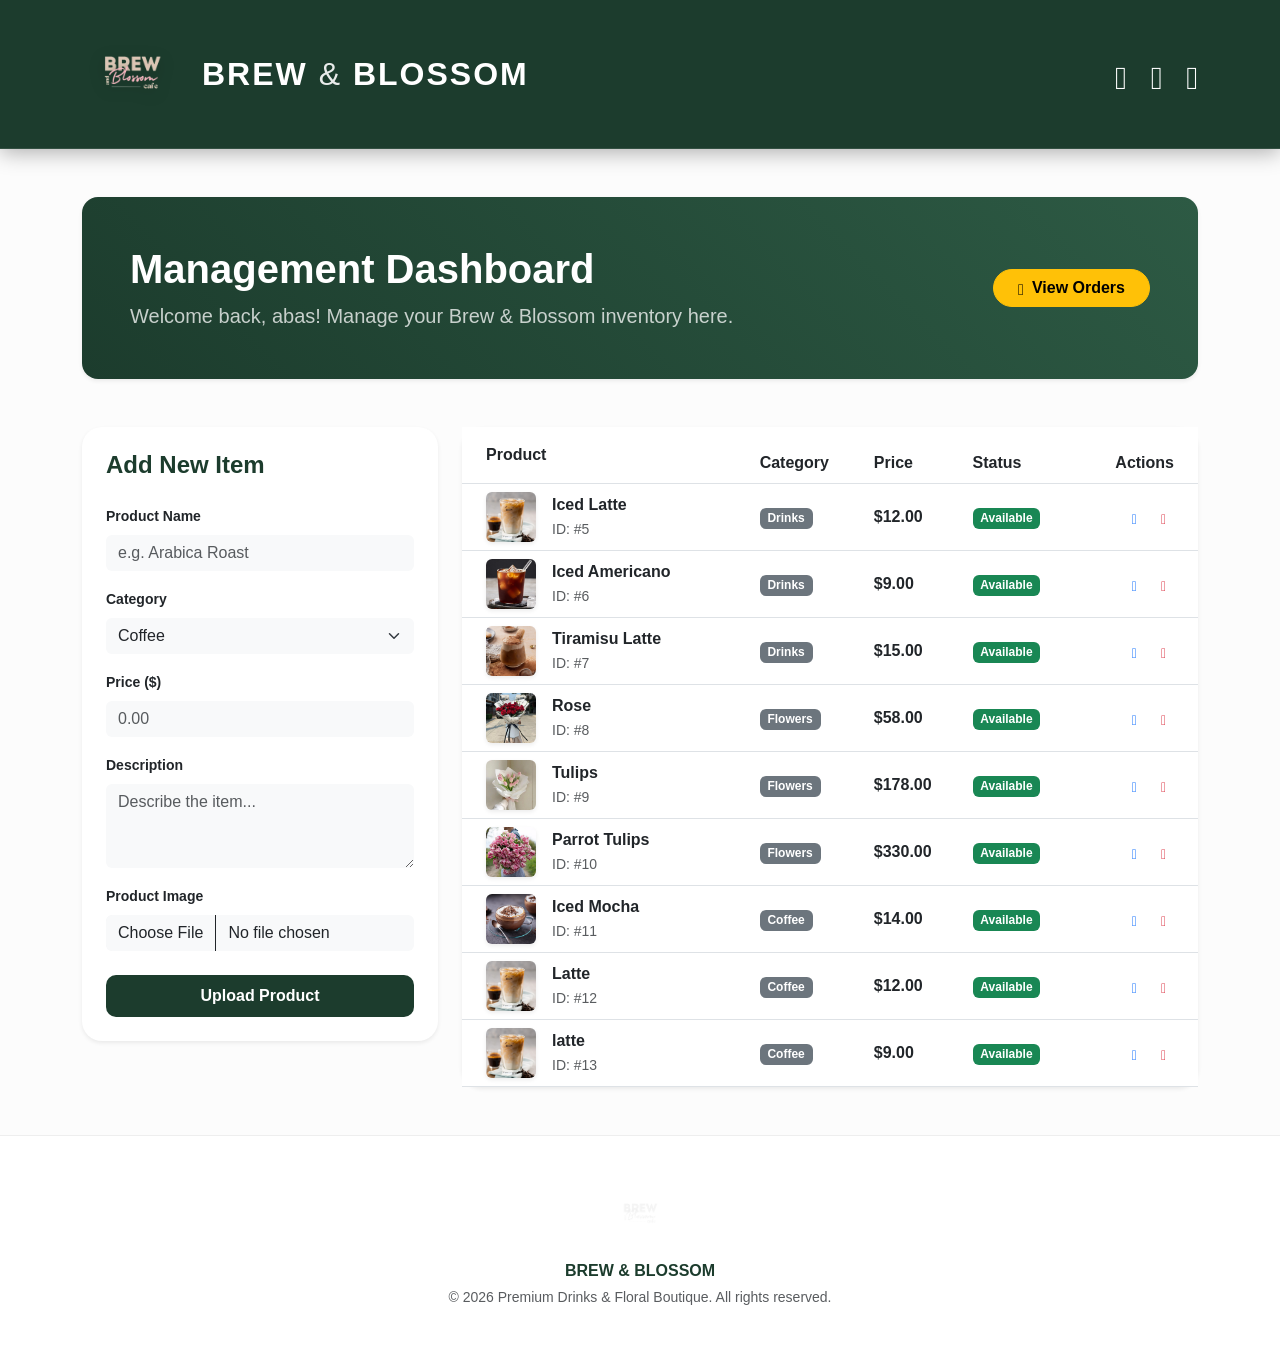
==== admin.html @ bbf225d9 "Deploy static HTML site structure" ====
<!DOCTYPE html>
<html lang="en"><head>
<meta http-equiv="content-type" content="text/html; charset=UTF-8">
    <meta charset="UTF-8">
    <meta name="viewport" content="width=device-width, initial-scale=1.0">
    <title>Brew &amp; Blossom | Premium Coffee &amp; Florals</title>
    
    <link href="admin_files/bootstrap.min.css" rel="stylesheet">
    <link rel="stylesheet" href="admin_files/bootstrap-icons.css">
    
    <style>
        :root {
            --primary-green: #1c3c2d;
            --accent-yellow: #ffc107;
            --white: #ffffff;
        }

        body {
            font-family: 'Segoe UI', Roboto, Helvetica, Arial, sans-serif;
            background-color: #fcfcfc;
            margin: 0;
            padding: 0;
        }

        /* Extra Large Dark Green Header */
        .navbar {
            position: sticky;
            top: 0;
            z-index: 1000;
            background-color: var(--primary-green) !important;
            padding-top: 1.2rem !important;
            padding-bottom: 1.2rem !important;
            box-shadow: 0 4px 20px rgba(0,0,0,0.3);
            border-bottom: 1px solid rgba(255,255,255,0.1);
        }

        /* Brand Container (Logo + Text) */
        .navbar-brand {
            display: flex;
            align-items: center;
            gap: 20px; 
            margin-right: 0;
            transition: opacity 0.3s ease;
        }

        .navbar-brand:hover {
            opacity: 0.9;
        }

        .brand-text {
            font-size: 2rem;
            font-weight: 800;
            color: var(--white);
            letter-spacing: 2px;
            text-transform: uppercase;
            line-height: 1;
        }

        /* Extra Large Header Logo */
        .header-logo {
            height: 100px; /* Your requested size */
            width: auto;
            filter: drop-shadow(0 4px 8px rgba(0,0,0,0.2));
        }

        /* Navigation Icons */
        .nav-link i {
            font-size: 2rem !important;
            color: var(--white) !important;
            transition: all 0.2s ease;
        }

        .nav-link:hover i {
            color: var(--accent-yellow) !important;
            transform: translateY(-3px);
        }

        /* Cart Badge */
        .badge-cart {
            background-color: var(--accent-yellow);
            color: #000;
            font-size: 0.8rem;
            font-weight: bold;
            border: 2px solid var(--primary-green);
        }

        /* Main Content Spacing */
        main {
            min-height: 85vh;
        }

        /* Footer */
        footer {
            background-color: var(--white);
            color: var(--primary-green);
            border-top: 1px solid #eee;
        }

        /* Custom Scrollbar */
        ::-webkit-scrollbar {
            width: 10px;
        }
        ::-webkit-scrollbar-track {
            background: #f1f1f1;
        }
        ::-webkit-scrollbar-thumb {
            background: var(--primary-green);
            border-radius: 5px;
        }
    </style>
</head>
<body>

    <nav class="navbar navbar-expand-lg">
        <div class="container">
            
            <a class="navbar-brand" href="http://127.0.0.1:8000/home">
                <img src="admin_files/bnb.png" alt="BNB Logo" class="header-logo">
                <div class="brand-text d-none d-sm-block">
                    Brew <span style="font-weight: 300; opacity: 0.9;">&amp;</span> Blossom
                </div>
            </a>

            <div class="ms-auto d-flex align-items-center">
                <ul class="navbar-nav flex-row gap-4">
                    <li class="nav-item">
                        <a class="nav-link p-0" href="http://127.0.0.1:8000/shop" title="Go to Shop">
                            <i class="bi bi-grid-3x3-gap"></i>
                        </a>
                    </li>
                    <li class="nav-item">
                        <a class="nav-link p-0 position-relative" href="http://127.0.0.1:8000/cart" title="View Cart">
                            <i class="bi bi-bag-heart"></i>
                                                    </a>
                    </li>
                                            <li class="nav-item">
                            <a class="nav-link p-0" href="http://127.0.0.1:8000/logout" title="Logout">
                                <i class="bi bi-person-x"></i>
                            </a>
                        </li>
                                    </ul>
            </div>

        </div>
    </nav>

    <main>
        <div class="container py-5">
    <div class="p-5 rounded-4 shadow-sm text-white mb-5" style="background: linear-gradient(45deg, #1c3c2d, #2d5a44);">
        <div class="row align-items-center">
            <div class="col-md-8">
                <h1 class="fw-bold">Management Dashboard</h1>
                <p class="lead opacity-75 mb-0">Welcome back, abas! Manage your Brew &amp; Blossom inventory here.</p>
            </div>
            <div class="col-md-4 text-md-end">
                <a href="http://127.0.0.1:8000/admin/purchases" class="btn btn-warning fw-bold rounded-pill px-4">
                    <i class="bi bi-cart-check-fill me-2"></i>View Orders
                </a>
            </div>
        </div>
    </div>

    <div class="row g-4">
        <div class="col-lg-4">
            <div class="card border-0 shadow-sm p-4" style="border-radius: 20px;">
                <h4 class="fw-bold mb-4" style="color: #1c3c2d;">Add New Item</h4>
                
                <form action="http://127.0.0.1:8000/admin/products/add" method="POST" enctype="multipart/form-data">
                    <input type="hidden" name="_token" value="16Yd3jiDbyjgH28Jjri02wK1p6PtI1aTlZRGSxOU" autocomplete="off">                    <div class="mb-3">
                        <label class="form-label small fw-bold">Product Name</label>
                        <input type="text" name="name" class="form-control bg-light border-0" placeholder="e.g. Arabica Roast" required="">
                    </div>

                    <div class="mb-3">
                        <label class="form-label small fw-bold">Category</label>
                        <select name="category" class="form-select bg-light border-0" required="">
                            <option value="coffee" selected="selected">Coffee</option>
                            <option value="flowers">Flowers</option>
                        </select>
                    </div>

                    <div class="mb-3">
                        <label class="form-label small fw-bold">Price ($)</label>
                        <input type="number" step="0.01" name="price" class="form-control bg-light border-0" placeholder="0.00" required="">
                    </div>

                    <div class="mb-3">
                        <label class="form-label small fw-bold">Description</label>
                        <textarea name="description" class="form-control bg-light border-0" rows="3" placeholder="Describe the item..."></textarea>
                    </div>

                    <div class="mb-4">
                        <label class="form-label small fw-bold">Product Image</label>
                        <input type="file" name="image" class="form-control bg-light border-0" required="">
                    </div>

                    <button type="submit" class="btn w-100 fw-bold py-2 text-white" style="background-color: #1c3c2d; border-radius: 10px;">
                        Upload Product
                    </button>
                </form>
            </div>
        </div>

        <div class="col-lg-8">
            <div class="card border-0 shadow-sm" style="border-radius: 20px;">
                <div class="card-body p-0">
                    <div class="table-responsive">
                        <table class="table table-hover align-middle mb-0">
                            <thead class="bg-light">
                                <tr>
                                    <th class="ps-4 py-3">Product</th>
                                    <th>Category</th>
                                    <th>Price</th>
                                    <th>Status</th>
                                    <th class="text-end pe-4">Actions</th>
                                </tr>
                            </thead>
                            <tbody>
                                                                <tr>
                                    <td class="ps-4">
                                        <div class="d-flex align-items-center gap-3">
                                            <img src="admin_files/1768514581.webp" class="rounded shadow-sm" style="width: 50px; height: 50px; object-fit: cover;">
                                            <div>
                                                <div class="fw-bold">Iced Latte</div>
                                                <small class="text-muted">ID: #5</small>
                                            </div>
                                        </div>
                                    </td>
                                    <td><span class="badge bg-secondary text-capitalize">Drinks</span></td>
                                    <td class="fw-bold">$12.00</td>
                                    <td>
                                                                                    <span class="badge bg-success">Available</span>
                                                                            </td>
                                    <td class="text-end pe-4">
                                        <div class="d-flex justify-content-end gap-2">
                                            <form action="http://127.0.0.1:8000/admin/products/toggle/5" method="POST">
                                                <input type="hidden" name="_token" value="16Yd3jiDbyjgH28Jjri02wK1p6PtI1aTlZRGSxOU" autocomplete="off">                                                <button class="btn btn-sm btn-outline-primary border-0">
                                                    <i class="bi bi-arrow-repeat"></i>
                                                </button>
                                            </form>
                                            
                                            <form action="http://127.0.0.1:8000/admin/products/delete/5" method="POST" onsubmit="return confirm('Delete this product?')">
                                                <input type="hidden" name="_token" value="16Yd3jiDbyjgH28Jjri02wK1p6PtI1aTlZRGSxOU" autocomplete="off">                                                <button class="btn btn-sm btn-outline-danger border-0">
                                                    <i class="bi bi-trash3"></i>
                                                </button>
                                            </form>
                                        </div>
                                    </td>
                                </tr>
                                                                <tr>
                                    <td class="ps-4">
                                        <div class="d-flex align-items-center gap-3">
                                            <img src="admin_files/1768514651.jpg" class="rounded shadow-sm" style="width: 50px; height: 50px; object-fit: cover;">
                                            <div>
                                                <div class="fw-bold">Iced Americano</div>
                                                <small class="text-muted">ID: #6</small>
                                            </div>
                                        </div>
                                    </td>
                                    <td><span class="badge bg-secondary text-capitalize">Drinks</span></td>
                                    <td class="fw-bold">$9.00</td>
                                    <td>
                                                                                    <span class="badge bg-success">Available</span>
                                                                            </td>
                                    <td class="text-end pe-4">
                                        <div class="d-flex justify-content-end gap-2">
                                            <form action="http://127.0.0.1:8000/admin/products/toggle/6" method="POST">
                                                <input type="hidden" name="_token" value="16Yd3jiDbyjgH28Jjri02wK1p6PtI1aTlZRGSxOU" autocomplete="off">                                                <button class="btn btn-sm btn-outline-primary border-0">
                                                    <i class="bi bi-arrow-repeat"></i>
                                                </button>
                                            </form>
                                            
                                            <form action="http://127.0.0.1:8000/admin/products/delete/6" method="POST" onsubmit="return confirm('Delete this product?')">
                                                <input type="hidden" name="_token" value="16Yd3jiDbyjgH28Jjri02wK1p6PtI1aTlZRGSxOU" autocomplete="off">                                                <button class="btn btn-sm btn-outline-danger border-0">
                                                    <i class="bi bi-trash3"></i>
                                                </button>
                                            </form>
                                        </div>
                                    </td>
                                </tr>
                                                                <tr>
                                    <td class="ps-4">
                                        <div class="d-flex align-items-center gap-3">
                                            <img src="admin_files/1768514673.jpg" class="rounded shadow-sm" style="width: 50px; height: 50px; object-fit: cover;">
                                            <div>
                                                <div class="fw-bold">Tiramisu Latte</div>
                                                <small class="text-muted">ID: #7</small>
                                            </div>
                                        </div>
                                    </td>
                                    <td><span class="badge bg-secondary text-capitalize">Drinks</span></td>
                                    <td class="fw-bold">$15.00</td>
                                    <td>
                                                                                    <span class="badge bg-success">Available</span>
                                                                            </td>
                                    <td class="text-end pe-4">
                                        <div class="d-flex justify-content-end gap-2">
                                            <form action="http://127.0.0.1:8000/admin/products/toggle/7" method="POST">
                                                <input type="hidden" name="_token" value="16Yd3jiDbyjgH28Jjri02wK1p6PtI1aTlZRGSxOU" autocomplete="off">                                                <button class="btn btn-sm btn-outline-primary border-0">
                                                    <i class="bi bi-arrow-repeat"></i>
                                                </button>
                                            </form>
                                            
                                            <form action="http://127.0.0.1:8000/admin/products/delete/7" method="POST" onsubmit="return confirm('Delete this product?')">
                                                <input type="hidden" name="_token" value="16Yd3jiDbyjgH28Jjri02wK1p6PtI1aTlZRGSxOU" autocomplete="off">                                                <button class="btn btn-sm btn-outline-danger border-0">
                                                    <i class="bi bi-trash3"></i>
                                                </button>
                                            </form>
                                        </div>
                                    </td>
                                </tr>
                                                                <tr>
                                    <td class="ps-4">
                                        <div class="d-flex align-items-center gap-3">
                                            <img src="admin_files/1768514785.jpg" class="rounded shadow-sm" style="width: 50px; height: 50px; object-fit: cover;">
                                            <div>
                                                <div class="fw-bold">Rose</div>
                                                <small class="text-muted">ID: #8</small>
                                            </div>
                                        </div>
                                    </td>
                                    <td><span class="badge bg-secondary text-capitalize">Flowers</span></td>
                                    <td class="fw-bold">$58.00</td>
                                    <td>
                                                                                    <span class="badge bg-success">Available</span>
                                                                            </td>
                                    <td class="text-end pe-4">
                                        <div class="d-flex justify-content-end gap-2">
                                            <form action="http://127.0.0.1:8000/admin/products/toggle/8" method="POST">
                                                <input type="hidden" name="_token" value="16Yd3jiDbyjgH28Jjri02wK1p6PtI1aTlZRGSxOU" autocomplete="off">                                                <button class="btn btn-sm btn-outline-primary border-0">
                                                    <i class="bi bi-arrow-repeat"></i>
                                                </button>
                                            </form>
                                            
                                            <form action="http://127.0.0.1:8000/admin/products/delete/8" method="POST" onsubmit="return confirm('Delete this product?')">
                                                <input type="hidden" name="_token" value="16Yd3jiDbyjgH28Jjri02wK1p6PtI1aTlZRGSxOU" autocomplete="off">                                                <button class="btn btn-sm btn-outline-danger border-0">
                                                    <i class="bi bi-trash3"></i>
                                                </button>
                                            </form>
                                        </div>
                                    </td>
                                </tr>
                                                                <tr>
                                    <td class="ps-4">
                                        <div class="d-flex align-items-center gap-3">
                                            <img src="admin_files/1768514849.jpg" class="rounded shadow-sm" style="width: 50px; height: 50px; object-fit: cover;">
                                            <div>
                                                <div class="fw-bold">Tulips</div>
                                                <small class="text-muted">ID: #9</small>
                                            </div>
                                        </div>
                                    </td>
                                    <td><span class="badge bg-secondary text-capitalize">Flowers</span></td>
                                    <td class="fw-bold">$178.00</td>
                                    <td>
                                                                                    <span class="badge bg-success">Available</span>
                                                                            </td>
                                    <td class="text-end pe-4">
                                        <div class="d-flex justify-content-end gap-2">
                                            <form action="http://127.0.0.1:8000/admin/products/toggle/9" method="POST">
                                                <input type="hidden" name="_token" value="16Yd3jiDbyjgH28Jjri02wK1p6PtI1aTlZRGSxOU" autocomplete="off">                                                <button class="btn btn-sm btn-outline-primary border-0">
                                                    <i class="bi bi-arrow-repeat"></i>
                                                </button>
                                            </form>
                                            
                                            <form action="http://127.0.0.1:8000/admin/products/delete/9" method="POST" onsubmit="return confirm('Delete this product?')">
                                                <input type="hidden" name="_token" value="16Yd3jiDbyjgH28Jjri02wK1p6PtI1aTlZRGSxOU" autocomplete="off">                                                <button class="btn btn-sm btn-outline-danger border-0">
                                                    <i class="bi bi-trash3"></i>
                                                </button>
                                            </form>
                                        </div>
                                    </td>
                                </tr>
                                                                <tr>
                                    <td class="ps-4">
                                        <div class="d-flex align-items-center gap-3">
                                            <img src="admin_files/1768515103.webp" class="rounded shadow-sm" style="width: 50px; height: 50px; object-fit: cover;">
                                            <div>
                                                <div class="fw-bold">Parrot Tulips</div>
                                                <small class="text-muted">ID: #10</small>
                                            </div>
                                        </div>
                                    </td>
                                    <td><span class="badge bg-secondary text-capitalize">Flowers</span></td>
                                    <td class="fw-bold">$330.00</td>
                                    <td>
                                                                                    <span class="badge bg-success">Available</span>
                                                                            </td>
                                    <td class="text-end pe-4">
                                        <div class="d-flex justify-content-end gap-2">
                                            <form action="http://127.0.0.1:8000/admin/products/toggle/10" method="POST">
                                                <input type="hidden" name="_token" value="16Yd3jiDbyjgH28Jjri02wK1p6PtI1aTlZRGSxOU" autocomplete="off">                                                <button class="btn btn-sm btn-outline-primary border-0">
                                                    <i class="bi bi-arrow-repeat"></i>
                                                </button>
                                            </form>
                                            
                                            <form action="http://127.0.0.1:8000/admin/products/delete/10" method="POST" onsubmit="return confirm('Delete this product?')">
                                                <input type="hidden" name="_token" value="16Yd3jiDbyjgH28Jjri02wK1p6PtI1aTlZRGSxOU" autocomplete="off">                                                <button class="btn btn-sm btn-outline-danger border-0">
                                                    <i class="bi bi-trash3"></i>
                                                </button>
                                            </form>
                                        </div>
                                    </td>
                                </tr>
                                                                <tr>
                                    <td class="ps-4">
                                        <div class="d-flex align-items-center gap-3">
                                            <img src="admin_files/1768556166.png" class="rounded shadow-sm" style="width: 50px; height: 50px; object-fit: cover;">
                                            <div>
                                                <div class="fw-bold">Iced Mocha</div>
                                                <small class="text-muted">ID: #11</small>
                                            </div>
                                        </div>
                                    </td>
                                    <td><span class="badge bg-secondary text-capitalize">coffee</span></td>
                                    <td class="fw-bold">$14.00</td>
                                    <td>
                                                                                    <span class="badge bg-success">Available</span>
                                                                            </td>
                                    <td class="text-end pe-4">
                                        <div class="d-flex justify-content-end gap-2">
                                            <form action="http://127.0.0.1:8000/admin/products/toggle/11" method="POST">
                                                <input type="hidden" name="_token" value="16Yd3jiDbyjgH28Jjri02wK1p6PtI1aTlZRGSxOU" autocomplete="off">                                                <button class="btn btn-sm btn-outline-primary border-0">
                                                    <i class="bi bi-arrow-repeat"></i>
                                                </button>
                                            </form>
                                            
                                            <form action="http://127.0.0.1:8000/admin/products/delete/11" method="POST" onsubmit="return confirm('Delete this product?')">
                                                <input type="hidden" name="_token" value="16Yd3jiDbyjgH28Jjri02wK1p6PtI1aTlZRGSxOU" autocomplete="off">                                                <button class="btn btn-sm btn-outline-danger border-0">
                                                    <i class="bi bi-trash3"></i>
                                                </button>
                                            </form>
                                        </div>
                                    </td>
                                </tr>
                                                                <tr>
                                    <td class="ps-4">
                                        <div class="d-flex align-items-center gap-3">
                                            <img src="admin_files/1768558459.webp" class="rounded shadow-sm" style="width: 50px; height: 50px; object-fit: cover;">
                                            <div>
                                                <div class="fw-bold">Latte</div>
                                                <small class="text-muted">ID: #12</small>
                                            </div>
                                        </div>
                                    </td>
                                    <td><span class="badge bg-secondary text-capitalize">coffee</span></td>
                                    <td class="fw-bold">$12.00</td>
                                    <td>
                                                                                    <span class="badge bg-success">Available</span>
                                                                            </td>
                                    <td class="text-end pe-4">
                                        <div class="d-flex justify-content-end gap-2">
                                            <form action="http://127.0.0.1:8000/admin/products/toggle/12" method="POST">
                                                <input type="hidden" name="_token" value="16Yd3jiDbyjgH28Jjri02wK1p6PtI1aTlZRGSxOU" autocomplete="off">                                                <button class="btn btn-sm btn-outline-primary border-0">
                                                    <i class="bi bi-arrow-repeat"></i>
                                                </button>
                                            </form>
                                            
                                            <form action="http://127.0.0.1:8000/admin/products/delete/12" method="POST" onsubmit="return confirm('Delete this product?')">
                                                <input type="hidden" name="_token" value="16Yd3jiDbyjgH28Jjri02wK1p6PtI1aTlZRGSxOU" autocomplete="off">                                                <button class="btn btn-sm btn-outline-danger border-0">
                                                    <i class="bi bi-trash3"></i>
                                                </button>
                                            </form>
                                        </div>
                                    </td>
                                </tr>
                                                                <tr>
                                    <td class="ps-4">
                                        <div class="d-flex align-items-center gap-3">
                                            <img src="admin_files/1780989102.webp" class="rounded shadow-sm" style="width: 50px; height: 50px; object-fit: cover;">
                                            <div>
                                                <div class="fw-bold">latte</div>
                                                <small class="text-muted">ID: #13</small>
                                            </div>
                                        </div>
                                    </td>
                                    <td><span class="badge bg-secondary text-capitalize">coffee</span></td>
                                    <td class="fw-bold">$9.00</td>
                                    <td>
                                                                                    <span class="badge bg-success">Available</span>
                                                                            </td>
                                    <td class="text-end pe-4">
                                        <div class="d-flex justify-content-end gap-2">
                                            <form action="http://127.0.0.1:8000/admin/products/toggle/13" method="POST">
                                                <input type="hidden" name="_token" value="16Yd3jiDbyjgH28Jjri02wK1p6PtI1aTlZRGSxOU" autocomplete="off">                                                <button class="btn btn-sm btn-outline-primary border-0">
                                                    <i class="bi bi-arrow-repeat"></i>
                                                </button>
                                            </form>
                                            
                                            <form action="http://127.0.0.1:8000/admin/products/delete/13" method="POST" onsubmit="return confirm('Delete this product?')">
                                                <input type="hidden" name="_token" value="16Yd3jiDbyjgH28Jjri02wK1p6PtI1aTlZRGSxOU" autocomplete="off">                                                <button class="btn btn-sm btn-outline-danger border-0">
                                                    <i class="bi bi-trash3"></i>
                                                </button>
                                            </form>
                                        </div>
                                    </td>
                                </tr>
                                                            </tbody>
                        </table>
                    </div>
                </div>
            </div>
        </div>
    </div>
</div>
    </main>

    <footer class="py-5">
        <div class="container text-center">
            <img src="admin_files/bnb.png" alt="BNB Logo" style="height: 60px; margin-bottom: 15px; filter: grayscale(1); opacity: 0.2;">
            <p class="fw-bold mb-1" style="color: var(--primary-green);">BREW &amp; BLOSSOM</p>
            <p class="text-muted small mb-0">© 2026 Premium Drinks &amp; Floral Boutique. All rights reserved.</p>
        </div>
    </footer>

    <script src="admin_files/bootstrap.bundle.min.js"></script>

</body></html>
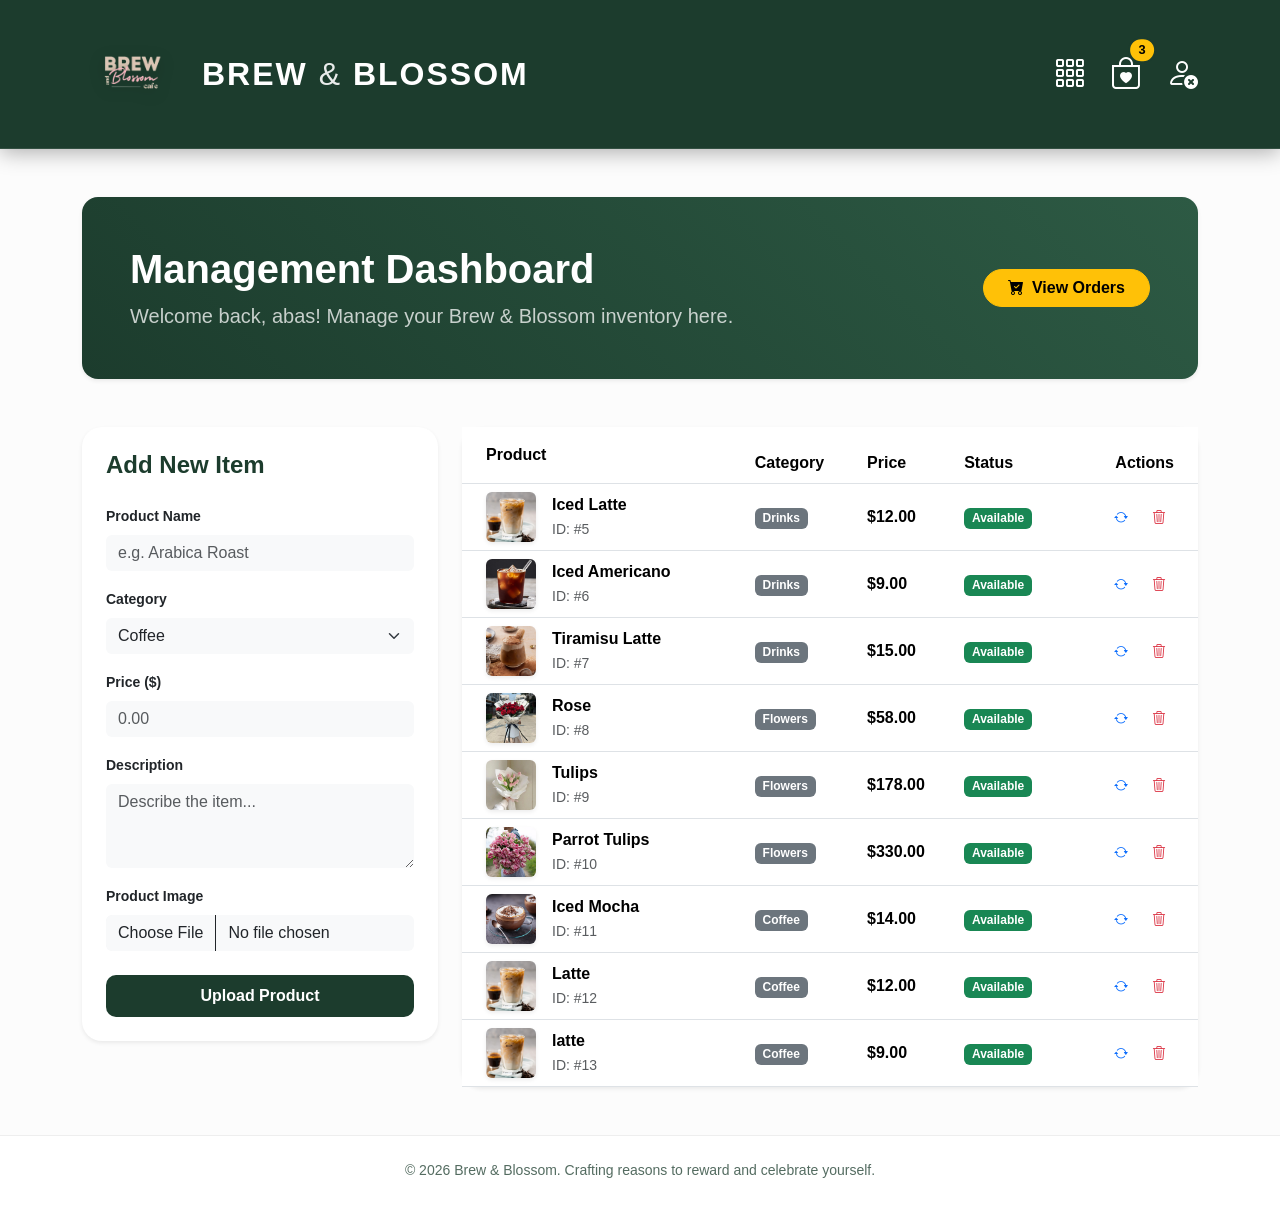
==== commit 17745670: "Fix UI responsiveness and style issues on register and product views" ====
--- a/admin.html
+++ b/admin.html
@@ -1,518 +1,886 @@
-<!DOCTYPE html>
-<html lang="en"><head>
-<meta http-equiv="content-type" content="text/html; charset=UTF-8">
-    <meta charset="UTF-8">
-    <meta name="viewport" content="width=device-width, initial-scale=1.0">
+<!doctype html>
+<html lang="en">
+  <head>
+    <meta charset="UTF-8" />
+    <meta name="viewport" content="width=device-width, initial-scale=1.0" />
     <title>Brew &amp; Blossom | Premium Coffee &amp; Florals</title>
-    
-    <link href="admin_files/bootstrap.min.css" rel="stylesheet">
-    <link rel="stylesheet" href="admin_files/bootstrap-icons.css">
-    
+
+    <link
+      href="https://cdn.jsdelivr.net/npm/bootstrap@5.3.2/dist/css/bootstrap.min.css"
+      rel="stylesheet"
+    />
+    <link
+      rel="stylesheet"
+      href="https://cdn.jsdelivr.net/npm/bootstrap-icons@1.11.2/font/bootstrap-icons.min.css"
+    />
+
     <style>
-        :root {
-            --primary-green: #1c3c2d;
-            --accent-yellow: #ffc107;
-            --white: #ffffff;
-        }
-
-        body {
-            font-family: 'Segoe UI', Roboto, Helvetica, Arial, sans-serif;
-            background-color: #fcfcfc;
-            margin: 0;
-            padding: 0;
-        }
-
-        /* Extra Large Dark Green Header */
-        .navbar {
-            position: sticky;
-            top: 0;
-            z-index: 1000;
-            background-color: var(--primary-green) !important;
-            padding-top: 1.2rem !important;
-            padding-bottom: 1.2rem !important;
-            box-shadow: 0 4px 20px rgba(0,0,0,0.3);
-            border-bottom: 1px solid rgba(255,255,255,0.1);
-        }
-
-        /* Brand Container (Logo + Text) */
-        .navbar-brand {
-            display: flex;
-            align-items: center;
-            gap: 20px; 
-            margin-right: 0;
-            transition: opacity 0.3s ease;
-        }
-
-        .navbar-brand:hover {
-            opacity: 0.9;
-        }
-
-        .brand-text {
-            font-size: 2rem;
-            font-weight: 800;
-            color: var(--white);
-            letter-spacing: 2px;
-            text-transform: uppercase;
-            line-height: 1;
-        }
-
-        /* Extra Large Header Logo */
-        .header-logo {
-            height: 100px; /* Your requested size */
-            width: auto;
-            filter: drop-shadow(0 4px 8px rgba(0,0,0,0.2));
-        }
-
-        /* Navigation Icons */
-        .nav-link i {
-            font-size: 2rem !important;
-            color: var(--white) !important;
-            transition: all 0.2s ease;
-        }
-
-        .nav-link:hover i {
-            color: var(--accent-yellow) !important;
-            transform: translateY(-3px);
-        }
-
-        /* Cart Badge */
-        .badge-cart {
-            background-color: var(--accent-yellow);
-            color: #000;
-            font-size: 0.8rem;
-            font-weight: bold;
-            border: 2px solid var(--primary-green);
-        }
-
-        /* Main Content Spacing */
-        main {
-            min-height: 85vh;
-        }
-
-        /* Footer */
-        footer {
-            background-color: var(--white);
-            color: var(--primary-green);
-            border-top: 1px solid #eee;
-        }
-
-        /* Custom Scrollbar */
-        ::-webkit-scrollbar {
-            width: 10px;
-        }
-        ::-webkit-scrollbar-track {
-            background: #f1f1f1;
-        }
-        ::-webkit-scrollbar-thumb {
-            background: var(--primary-green);
-            border-radius: 5px;
-        }
+      :root {
+        --primary-green: #1c3c2d;
+        --accent-yellow: #ffc107;
+        --white: #ffffff;
+      }
+
+      body {
+        font-family: "Segoe UI", Roboto, Helvetica, Arial, sans-serif;
+        background-color: #fcfcfc;
+        margin: 0;
+        padding: 0;
+      }
+
+      /* Extra Large Dark Green Header */
+      .navbar {
+        position: sticky;
+        top: 0;
+        z-index: 1000;
+        background-color: var(--primary-green) !important;
+        padding-top: 1.2rem !important;
+        padding-bottom: 1.2rem !important;
+        box-shadow: 0 4px 20px rgba(0, 0, 0, 0.3);
+        border-bottom: 1px solid rgba(255, 255, 255, 0.1);
+      }
+
+      /* Brand Container (Logo + Text) */
+      .navbar-brand {
+        display: flex;
+        align-items: center;
+        gap: 20px;
+        margin-right: 0;
+        transition: opacity 0.3s ease;
+      }
+
+      .navbar-brand:hover {
+        opacity: 0.9;
+      }
+
+      .brand-text {
+        font-size: 2rem;
+        font-weight: 800;
+        color: var(--white);
+        letter-spacing: 2px;
+        text-transform: uppercase;
+        line-height: 1;
+      }
+
+      /* Extra Large Header Logo */
+      .header-logo {
+        height: 100px;
+        width: auto;
+        filter: drop-shadow(0 4px 8px rgba(0, 0, 0, 0.2));
+      }
+
+      /* Navigation Icons */
+      .nav-link i {
+        font-size: 2rem !important;
+        color: var(--white) !important;
+        transition: all 0.2s ease;
+      }
+
+      .nav-link:hover i {
+        color: var(--accent-yellow) !important;
+        transform: translateY(-3px);
+      }
+
+      /* Cart Badge */
+      .badge-cart {
+        background-color: var(--accent-yellow);
+        color: #000;
+        font-size: 0.8rem;
+        font-weight: bold;
+        border: 2px solid var(--primary-green);
+      }
+
+      /* Main Content Spacing */
+      main {
+        min-height: 85vh;
+      }
+
+      /* Footer */
+      footer {
+        background-color: var(--white);
+        color: var(--primary-green);
+        border-top: 1px solid #eee;
+      }
+
+      /* Custom Scrollbar */
+      ::-webkit-scrollbar {
+        width: 10px;
+      }
+      ::-webkit-scrollbar-track {
+        background: #f1f1f1;
+      }
+      ::-webkit-scrollbar-thumb {
+        background: var(--primary-green);
+        border-radius: 5px;
+      }
     </style>
-</head>
-<body>
-
+  </head>
+  <body>
     <nav class="navbar navbar-expand-lg">
-        <div class="container">
-            
-            <a class="navbar-brand" href="http://127.0.0.1:8000/home">
-                <img src="admin_files/bnb.png" alt="BNB Logo" class="header-logo">
-                <div class="brand-text d-none d-sm-block">
-                    Brew <span style="font-weight: 300; opacity: 0.9;">&amp;</span> Blossom
-                </div>
-            </a>
-
-            <div class="ms-auto d-flex align-items-center">
-                <ul class="navbar-nav flex-row gap-4">
-                    <li class="nav-item">
-                        <a class="nav-link p-0" href="http://127.0.0.1:8000/shop" title="Go to Shop">
-                            <i class="bi bi-grid-3x3-gap"></i>
-                        </a>
-                    </li>
-                    <li class="nav-item">
-                        <a class="nav-link p-0 position-relative" href="http://127.0.0.1:8000/cart" title="View Cart">
-                            <i class="bi bi-bag-heart"></i>
-                                                    </a>
-                    </li>
-                                            <li class="nav-item">
-                            <a class="nav-link p-0" href="http://127.0.0.1:8000/logout" title="Logout">
-                                <i class="bi bi-person-x"></i>
-                            </a>
-                        </li>
-                                    </ul>
-            </div>
-
+      <div class="container">
+        <a class="navbar-brand" href="http://127.0.0.1:8000/home">
+          <img src="admin_files/bnb.png" alt="BNB Logo" class="header-logo" />
+          <div class="brand-text d-none d-sm-block">
+            Brew
+            <span style="font-weight: 300; opacity: 0.9">&amp;</span> Blossom
+          </div>
+        </a>
+
+        <div class="ms-auto d-flex align-items-center">
+          <ul class="navbar-nav flex-row gap-4">
+            <li class="nav-item">
+              <a
+                class="nav-link p-0"
+                href="http://127.0.0.1:8000/shop"
+                title="Go to Shop"
+              >
+                <i class="bi bi-grid-3x3-gap"></i>
+              </a>
+            </li>
+            <li class="nav-item">
+              <a
+                class="nav-link p-0 position-relative"
+                href="http://127.0.0.1:8000/cart"
+                title="View Cart"
+              >
+                <i class="bi bi-bag-heart"></i>
+                <span
+                  class="badge position-absolute top-0 start-100 translate-middle badge-cart rounded-pill"
+                  >3</span
+                >
+              </a>
+            </li>
+            <li class="nav-item">
+              <a
+                class="nav-link p-0"
+                href="http://127.0.0.1:8000/logout"
+                title="Logout"
+              >
+                <i class="bi bi-person-x"></i>
+              </a>
+            </li>
+          </ul>
         </div>
+      </div>
     </nav>
 
     <main>
-        <div class="container py-5">
-    <div class="p-5 rounded-4 shadow-sm text-white mb-5" style="background: linear-gradient(45deg, #1c3c2d, #2d5a44);">
-        <div class="row align-items-center">
+      <div class="container py-5">
+        <div
+          class="p-5 rounded-4 shadow-sm text-white mb-5"
+          style="background: linear-gradient(45deg, #1c3c2d, #2d5a44)"
+        >
+          <div class="row align-items-center">
             <div class="col-md-8">
-                <h1 class="fw-bold">Management Dashboard</h1>
-                <p class="lead opacity-75 mb-0">Welcome back, abas! Manage your Brew &amp; Blossom inventory here.</p>
+              <h1 class="fw-bold">Management Dashboard</h1>
+              <p class="lead opacity-75 mb-0">
+                Welcome back, abas! Manage your Brew &amp; Blossom inventory
+                here.
+              </p>
             </div>
             <div class="col-md-4 text-md-end">
-                <a href="http://127.0.0.1:8000/admin/purchases" class="btn btn-warning fw-bold rounded-pill px-4">
-                    <i class="bi bi-cart-check-fill me-2"></i>View Orders
-                </a>
+              <a
+                href="http://127.0.0.1:8000/admin/purchases"
+                class="btn btn-warning fw-bold rounded-pill px-4"
+              >
+                <i class="bi bi-cart-check-fill me-2"></i>View Orders
+              </a>
             </div>
+          </div>
         </div>
-    </div>
-
-    <div class="row g-4">
-        <div class="col-lg-4">
-            <div class="card border-0 shadow-sm p-4" style="border-radius: 20px;">
-                <h4 class="fw-bold mb-4" style="color: #1c3c2d;">Add New Item</h4>
-                
-                <form action="http://127.0.0.1:8000/admin/products/add" method="POST" enctype="multipart/form-data">
-                    <input type="hidden" name="_token" value="16Yd3jiDbyjgH28Jjri02wK1p6PtI1aTlZRGSxOU" autocomplete="off">                    <div class="mb-3">
-                        <label class="form-label small fw-bold">Product Name</label>
-                        <input type="text" name="name" class="form-control bg-light border-0" placeholder="e.g. Arabica Roast" required="">
-                    </div>
-
-                    <div class="mb-3">
-                        <label class="form-label small fw-bold">Category</label>
-                        <select name="category" class="form-select bg-light border-0" required="">
-                            <option value="coffee" selected="selected">Coffee</option>
-                            <option value="flowers">Flowers</option>
-                        </select>
-                    </div>
-
-                    <div class="mb-3">
-                        <label class="form-label small fw-bold">Price ($)</label>
-                        <input type="number" step="0.01" name="price" class="form-control bg-light border-0" placeholder="0.00" required="">
-                    </div>
-
-                    <div class="mb-3">
-                        <label class="form-label small fw-bold">Description</label>
-                        <textarea name="description" class="form-control bg-light border-0" rows="3" placeholder="Describe the item..."></textarea>
-                    </div>
-
-                    <div class="mb-4">
-                        <label class="form-label small fw-bold">Product Image</label>
-                        <input type="file" name="image" class="form-control bg-light border-0" required="">
-                    </div>
-
-                    <button type="submit" class="btn w-100 fw-bold py-2 text-white" style="background-color: #1c3c2d; border-radius: 10px;">
-                        Upload Product
-                    </button>
-                </form>
+
+        <div class="row g-4">
+          <div class="col-lg-4">
+            <div
+              class="card border-0 shadow-sm p-4"
+              style="border-radius: 20px"
+            >
+              <h4 class="fw-bold mb-4" style="color: #1c3c2d">Add New Item</h4>
+
+              <form
+                action="http://127.0.0.1:8000/admin/products/add"
+                method="POST"
+                enctype="multipart/form-data"
+              >
+                <input
+                  type="hidden"
+                  name="_token"
+                  value="16Yd3jiDbyjgH28Jjri02wK1p6PtI1aTlZRGSxOU"
+                  autocomplete="off"
+                />
+                <div class="mb-3">
+                  <label class="form-label small fw-bold">Product Name</label>
+                  <input
+                    type="text"
+                    name="name"
+                    class="form-control bg-light border-0"
+                    placeholder="e.g. Arabica Roast"
+                    required=""
+                  />
+                </div>
+
+                <div class="mb-3">
+                  <label class="form-label small fw-bold">Category</label>
+                  <select
+                    name="category"
+                    class="form-select bg-light border-0"
+                    required=""
+                  >
+                    <option value="coffee" selected="selected">Coffee</option>
+                    <option value="flowers">Flowers</option>
+                  </select>
+                </div>
+
+                <div class="mb-3">
+                  <label class="form-label small fw-bold">Price ($)</label>
+                  <input
+                    type="number"
+                    step="0.01"
+                    name="price"
+                    class="form-control bg-light border-0"
+                    placeholder="0.00"
+                    required=""
+                  />
+                </div>
+
+                <div class="mb-3">
+                  <label class="form-label small fw-bold">Description</label>
+                  <textarea
+                    name="description"
+                    class="form-control bg-light border-0"
+                    rows="3"
+                    placeholder="Describe the item..."
+                  ></textarea>
+                </div>
+
+                <div class="mb-4">
+                  <label class="form-label small fw-bold">Product Image</label>
+                  <input
+                    type="file"
+                    name="image"
+                    class="form-control bg-light border-0"
+                    required=""
+                  />
+                </div>
+
+                <button
+                  type="submit"
+                  class="btn w-100 fw-bold py-2 text-white"
+                  style="background-color: #1c3c2d; border-radius: 10px"
+                >
+                  Upload Product
+                </button>
+              </form>
             </div>
+          </div>
+
+          <div class="col-lg-8">
+            <div class="card border-0 shadow-sm" style="border-radius: 20px">
+              <div class="card-body p-0">
+                <div class="table-responsive">
+                  <table class="table table-hover align-middle mb-0">
+                    <thead class="bg-light">
+                      <tr>
+                        <th class="ps-4 py-3">Product</th>
+                        <th>Category</th>
+                        <th>Price</th>
+                        <th>Status</th>
+                        <th class="text-end pe-4">Actions</th>
+                      </tr>
+                    </thead>
+                    <tbody>
+                      <tr>
+                        <td class="ps-4">
+                          <div class="d-flex align-items-center gap-3">
+                            <img
+                              src="admin_files/1768514581.webp"
+                              class="rounded shadow-sm"
+                              style="
+                                width: 50px;
+                                height: 50px;
+                                object-fit: cover;
+                              "
+                            />
+                            <div>
+                              <div class="fw-bold">Iced Latte</div>
+                              <small class="text-muted">ID: #5</small>
+                            </div>
+                          </div>
+                        </td>
+                        <td>
+                          <span class="badge bg-secondary text-capitalize"
+                            >Drinks</span
+                          >
+                        </td>
+                        <td class="fw-bold">$12.00</td>
+                        <td><span class="badge bg-success">Available</span></td>
+                        <td class="text-end pe-4">
+                          <div class="d-flex justify-content-end gap-2">
+                            <form
+                              action="http://127.0.0.1:8000/admin/products/toggle/5"
+                              method="POST"
+                            >
+                              <input
+                                type="hidden"
+                                name="_token"
+                                value="16Yd3jiDbyjgH28Jjri02wK1p6PtI1aTlZRGSxOU"
+                                autocomplete="off"
+                              />
+                              <button
+                                class="btn btn-sm btn-outline-primary border-0"
+                              >
+                                <i class="bi bi-arrow-repeat"></i>
+                              </button>
+                            </form>
+                            <form
+                              action="http://127.0.0.1:8000/admin/products/delete/5"
+                              method="POST"
+                              onsubmit="return confirm('Delete this product?');"
+                            >
+                              <input
+                                type="hidden"
+                                name="_token"
+                                value="16Yd3jiDbyjgH28Jjri02wK1p6PtI1aTlZRGSxOU"
+                                autocomplete="off"
+                              />
+                              <button
+                                class="btn btn-sm btn-outline-danger border-0"
+                              >
+                                <i class="bi bi-trash3"></i>
+                              </button>
+                            </form>
+                          </div>
+                        </td>
+                      </tr>
+
+                      <tr>
+                        <td class="ps-4">
+                          <div class="d-flex align-items-center gap-3">
+                            <img
+                              src="admin_files/1768514651.jpg"
+                              class="rounded shadow-sm"
+                              style="
+                                width: 50px;
+                                height: 50px;
+                                object-fit: cover;
+                              "
+                            />
+                            <div>
+                              <div class="fw-bold">Iced Americano</div>
+                              <small class="text-muted">ID: #6</small>
+                            </div>
+                          </div>
+                        </td>
+                        <td>
+                          <span class="badge bg-secondary text-capitalize"
+                            >Drinks</span
+                          >
+                        </td>
+                        <td class="fw-bold">$9.00</td>
+                        <td><span class="badge bg-success">Available</span></td>
+                        <td class="text-end pe-4">
+                          <div class="d-flex justify-content-end gap-2">
+                            <form
+                              action="http://127.0.0.1:8000/admin/products/toggle/6"
+                              method="POST"
+                            >
+                              <input
+                                type="hidden"
+                                name="_token"
+                                value="16Yd3jiDbyjgH28Jjri02wK1p6PtI1aTlZRGSxOU"
+                                autocomplete="off"
+                              />
+                              <button
+                                class="btn btn-sm btn-outline-primary border-0"
+                              >
+                                <i class="bi bi-arrow-repeat"></i>
+                              </button>
+                            </form>
+                            <form
+                              action="http://127.0.0.1:8000/admin/products/delete/6"
+                              method="POST"
+                              onsubmit="return confirm('Delete this product?');"
+                            >
+                              <input
+                                type="hidden"
+                                name="_token"
+                                value="16Yd3jiDbyjgH28Jjri02wK1p6PtI1aTlZRGSxOU"
+                                autocomplete="off"
+                              />
+                              <button
+                                class="btn btn-sm btn-outline-danger border-0"
+                              >
+                                <i class="bi bi-trash3"></i>
+                              </button>
+                            </form>
+                          </div>
+                        </td>
+                      </tr>
+
+                      <tr>
+                        <td class="ps-4">
+                          <div class="d-flex align-items-center gap-3">
+                            <img
+                              src="admin_files/1768514673.jpg"
+                              class="rounded shadow-sm"
+                              style="
+                                width: 50px;
+                                height: 50px;
+                                object-fit: cover;
+                              "
+                            />
+                            <div>
+                              <div class="fw-bold">Tiramisu Latte</div>
+                              <small class="text-muted">ID: #7</small>
+                            </div>
+                          </div>
+                        </td>
+                        <td>
+                          <span class="badge bg-secondary text-capitalize"
+                            >Drinks</span
+                          >
+                        </td>
+                        <td class="fw-bold">$15.00</td>
+                        <td><span class="badge bg-success">Available</span></td>
+                        <td class="text-end pe-4">
+                          <div class="d-flex justify-content-end gap-2">
+                            <form
+                              action="http://127.0.0.1:8000/admin/products/toggle/7"
+                              method="POST"
+                            >
+                              <input
+                                type="hidden"
+                                name="_token"
+                                value="16Yd3jiDbyjgH28Jjri02wK1p6PtI1aTlZRGSxOU"
+                                autocomplete="off"
+                              />
+                              <button
+                                class="btn btn-sm btn-outline-primary border-0"
+                              >
+                                <i class="bi bi-arrow-repeat"></i>
+                              </button>
+                            </form>
+                            <form
+                              action="http://127.0.0.1:8000/admin/products/delete/7"
+                              method="POST"
+                              onsubmit="return confirm('Delete this product?');"
+                            >
+                              <input
+                                type="hidden"
+                                name="_token"
+                                value="16Yd3jiDbyjgH28Jjri02wK1p6PtI1aTlZRGSxOU"
+                                autocomplete="off"
+                              />
+                              <button
+                                class="btn btn-sm btn-outline-danger border-0"
+                              >
+                                <i class="bi bi-trash3"></i>
+                              </button>
+                            </form>
+                          </div>
+                        </td>
+                      </tr>
+
+                      <tr>
+                        <td class="ps-4">
+                          <div class="d-flex align-items-center gap-3">
+                            <img
+                              src="admin_files/1768514785.jpg"
+                              class="rounded shadow-sm"
+                              style="
+                                width: 50px;
+                                height: 50px;
+                                object-fit: cover;
+                              "
+                            />
+                            <div>
+                              <div class="fw-bold">Rose</div>
+                              <small class="text-muted">ID: #8</small>
+                            </div>
+                          </div>
+                        </td>
+                        <td>
+                          <span class="badge bg-secondary text-capitalize"
+                            >Flowers</span
+                          >
+                        </td>
+                        <td class="fw-bold">$58.00</td>
+                        <td><span class="badge bg-success">Available</span></td>
+                        <td class="text-end pe-4">
+                          <div class="d-flex justify-content-end gap-2">
+                            <form
+                              action="http://127.0.0.1:8000/admin/products/toggle/8"
+                              method="POST"
+                            >
+                              <input
+                                type="hidden"
+                                name="_token"
+                                value="16Yd3jiDbyjgH28Jjri02wK1p6PtI1aTlZRGSxOU"
+                                autocomplete="off"
+                              />
+                              <button
+                                class="btn btn-sm btn-outline-primary border-0"
+                              >
+                                <i class="bi bi-arrow-repeat"></i>
+                              </button>
+                            </form>
+                            <form
+                              action="http://127.0.0.1:8000/admin/products/delete/8"
+                              method="POST"
+                              onsubmit="return confirm('Delete this product?');"
+                            >
+                              <input
+                                type="hidden"
+                                name="_token"
+                                value="16Yd3jiDbyjgH28Jjri02wK1p6PtI1aTlZRGSxOU"
+                                autocomplete="off"
+                              />
+                              <button
+                                class="btn btn-sm btn-outline-danger border-0"
+                              >
+                                <i class="bi bi-trash3"></i>
+                              </button>
+                            </form>
+                          </div>
+                        </td>
+                      </tr>
+
+                      <tr>
+                        <td class="ps-4">
+                          <div class="d-flex align-items-center gap-3">
+                            <img
+                              src="admin_files/1768514849.jpg"
+                              class="rounded shadow-sm"
+                              style="
+                                width: 50px;
+                                height: 50px;
+                                object-fit: cover;
+                              "
+                            />
+                            <div>
+                              <div class="fw-bold">Tulips</div>
+                              <small class="text-muted">ID: #9</small>
+                            </div>
+                          </div>
+                        </td>
+                        <td>
+                          <span class="badge bg-secondary text-capitalize"
+                            >Flowers</span
+                          >
+                        </td>
+                        <td class="fw-bold">$178.00</td>
+                        <td><span class="badge bg-success">Available</span></td>
+                        <td class="text-end pe-4">
+                          <div class="d-flex justify-content-end gap-2">
+                            <form
+                              action="http://127.0.0.1:8000/admin/products/toggle/9"
+                              method="POST"
+                            >
+                              <input
+                                type="hidden"
+                                name="_token"
+                                value="16Yd3jiDbyjgH28Jjri02wK1p6PtI1aTlZRGSxOU"
+                                autocomplete="off"
+                              />
+                              <button
+                                class="btn btn-sm btn-outline-primary border-0"
+                              >
+                                <i class="bi bi-arrow-repeat"></i>
+                              </button>
+                            </form>
+                            <form
+                              action="http://127.0.0.1:8000/admin/products/delete/9"
+                              method="POST"
+                              onsubmit="return confirm('Delete this product?');"
+                            >
+                              <input
+                                type="hidden"
+                                name="_token"
+                                value="16Yd3jiDbyjgH28Jjri02wK1p6PtI1aTlZRGSxOU"
+                                autocomplete="off"
+                              />
+                              <button
+                                class="btn btn-sm btn-outline-danger border-0"
+                              >
+                                <i class="bi bi-trash3"></i>
+                              </button>
+                            </form>
+                          </div>
+                        </td>
+                      </tr>
+
+                      <tr>
+                        <td class="ps-4">
+                          <div class="d-flex align-items-center gap-3">
+                            <img
+                              src="admin_files/1768515103.webp"
+                              class="rounded shadow-sm"
+                              style="
+                                width: 50px;
+                                height: 50px;
+                                object-fit: cover;
+                              "
+                            />
+                            <div>
+                              <div class="fw-bold">Parrot Tulips</div>
+                              <small class="text-muted">ID: #10</small>
+                            </div>
+                          </div>
+                        </td>
+                        <td>
+                          <span class="badge bg-secondary text-capitalize"
+                            >Flowers</span
+                          >
+                        </td>
+                        <td class="fw-bold">$330.00</td>
+                        <td><span class="badge bg-success">Available</span></td>
+                        <td class="text-end pe-4">
+                          <div class="d-flex justify-content-end gap-2">
+                            <form
+                              action="http://127.0.0.1:8000/admin/products/toggle/10"
+                              method="POST"
+                            >
+                              <input
+                                type="hidden"
+                                name="_token"
+                                value="16Yd3jiDbyjgH28Jjri02wK1p6PtI1aTlZRGSxOU"
+                                autocomplete="off"
+                              />
+                              <button
+                                class="btn btn-sm btn-outline-primary border-0"
+                              >
+                                <i class="bi bi-arrow-repeat"></i>
+                              </button>
+                            </form>
+                            <form
+                              action="http://127.0.0.1:8000/admin/products/delete/10"
+                              method="POST"
+                              onsubmit="return confirm('Delete this product?');"
+                            >
+                              <input
+                                type="hidden"
+                                name="_token"
+                                value="16Yd3jiDbyjgH28Jjri02wK1p6PtI1aTlZRGSxOU"
+                                autocomplete="off"
+                              />
+                              <button
+                                class="btn btn-sm btn-outline-danger border-0"
+                              >
+                                <i class="bi bi-trash3"></i>
+                              </button>
+                            </form>
+                          </div>
+                        </td>
+                      </tr>
+
+                      <tr>
+                        <td class="ps-4">
+                          <div class="d-flex align-items-center gap-3">
+                            <img
+                              src="admin_files/1768556166.png"
+                              class="rounded shadow-sm"
+                              style="
+                                width: 50px;
+                                height: 50px;
+                                object-fit: cover;
+                              "
+                            />
+                            <div>
+                              <div class="fw-bold">Iced Mocha</div>
+                              <small class="text-muted">ID: #11</small>
+                            </div>
+                          </div>
+                        </td>
+                        <td>
+                          <span class="badge bg-secondary text-capitalize"
+                            >coffee</span
+                          >
+                        </td>
+                        <td class="fw-bold">$14.00</td>
+                        <td><span class="badge bg-success">Available</span></td>
+                        <td class="text-end pe-4">
+                          <div class="d-flex justify-content-end gap-2">
+                            <form
+                              action="http://127.0.0.1:8000/admin/products/toggle/11"
+                              method="POST"
+                            >
+                              <input
+                                type="hidden"
+                                name="_token"
+                                value="16Yd3jiDbyjgH28Jjri02wK1p6PtI1aTlZRGSxOU"
+                                autocomplete="off"
+                              />
+                              <button
+                                class="btn btn-sm btn-outline-primary border-0"
+                              >
+                                <i class="bi bi-arrow-repeat"></i>
+                              </button>
+                            </form>
+                            <form
+                              action="http://127.0.0.1:8000/admin/products/delete/11"
+                              method="POST"
+                              onsubmit="return confirm('Delete this product?');"
+                            >
+                              <input
+                                type="hidden"
+                                name="_token"
+                                value="16Yd3jiDbyjgH28Jjri02wK1p6PtI1aTlZRGSxOU"
+                                autocomplete="off"
+                              />
+                              <button
+                                class="btn btn-sm btn-outline-danger border-0"
+                              >
+                                <i class="bi bi-trash3"></i>
+                              </button>
+                            </form>
+                          </div>
+                        </td>
+                      </tr>
+
+                      <tr>
+                        <td class="ps-4">
+                          <div class="d-flex align-items-center gap-3">
+                            <img
+                              src="admin_files/1768558459.webp"
+                              class="rounded shadow-sm"
+                              style="
+                                width: 50px;
+                                height: 50px;
+                                object-fit: cover;
+                              "
+                            />
+                            <div>
+                              <div class="fw-bold">Latte</div>
+                              <small class="text-muted">ID: #12</small>
+                            </div>
+                          </div>
+                        </td>
+                        <td>
+                          <span class="badge bg-secondary text-capitalize"
+                            >coffee</span
+                          >
+                        </td>
+                        <td class="fw-bold">$12.00</td>
+                        <td><span class="badge bg-success">Available</span></td>
+                        <td class="text-end pe-4">
+                          <div class="d-flex justify-content-end gap-2">
+                            <form
+                              action="http://127.0.0.1:8000/admin/products/toggle/12"
+                              method="POST"
+                            >
+                              <input
+                                type="hidden"
+                                name="_token"
+                                value="16Yd3jiDbyjgH28Jjri02wK1p6PtI1aTlZRGSxOU"
+                                autocomplete="off"
+                              />
+                              <button
+                                class="btn btn-sm btn-outline-primary border-0"
+                              >
+                                <i class="bi bi-arrow-repeat"></i>
+                              </button>
+                            </form>
+                            <form
+                              action="http://127.0.0.1:8000/admin/products/delete/12"
+                              method="POST"
+                              onsubmit="return confirm('Delete this product?');"
+                            >
+                              <input
+                                type="hidden"
+                                name="_token"
+                                value="16Yd3jiDbyjgH28Jjri02wK1p6PtI1aTlZRGSxOU"
+                                autocomplete="off"
+                              />
+                              <button
+                                class="btn btn-sm btn-outline-danger border-0"
+                              >
+                                <i class="bi bi-trash3"></i>
+                              </button>
+                            </form>
+                          </div>
+                        </td>
+                      </tr>
+
+                      <tr>
+                        <td class="ps-4">
+                          <div class="d-flex align-items-center gap-3">
+                            <img
+                              src="admin_files/1780989102.webp"
+                              class="rounded shadow-sm"
+                              style="
+                                width: 50px;
+                                height: 50px;
+                                object-fit: cover;
+                              "
+                            />
+                            <div>
+                              <div class="fw-bold">latte</div>
+                              <small class="text-muted">ID: #13</small>
+                            </div>
+                          </div>
+                        </td>
+                        <td>
+                          <span class="badge bg-secondary text-capitalize"
+                            >coffee</span
+                          >
+                        </td>
+                        <td class="fw-bold">$9.00</td>
+                        <td><span class="badge bg-success">Available</span></td>
+                        <td class="text-end pe-4">
+                          <div class="d-flex justify-content-end gap-2">
+                            <form
+                              action="http://127.0.0.1:8000/admin/products/toggle/13"
+                              method="POST"
+                            >
+                              <input
+                                type="hidden"
+                                name="_token"
+                                value="16Yd3jiDbyjgH28Jjri02wK1p6PtI1aTlZRGSxOU"
+                                autocomplete="off"
+                              />
+                              <button
+                                class="btn btn-sm btn-outline-primary border-0"
+                              >
+                                <i class="bi bi-arrow-repeat"></i>
+                              </button>
+                            </form>
+                            <form
+                              action="http://127.0.0.1:8000/admin/products/delete/13"
+                              method="POST"
+                              onsubmit="return confirm('Delete this product?');"
+                            >
+                              <input
+                                type="hidden"
+                                name="_token"
+                                value="16Yd3jiDbyjgH28Jjri02wK1p6PtI1aTlZRGSxOU"
+                                autocomplete="off"
+                              />
+                              <button
+                                class="btn btn-sm btn-outline-danger border-0"
+                              >
+                                <i class="bi bi-trash3"></i>
+                              </button>
+                            </form>
+                          </div>
+                        </td>
+                      </tr>
+                    </tbody>
+                  </table>
+                </div>
+              </div>
+            </div>
+          </div>
         </div>
-
-        <div class="col-lg-8">
-            <div class="card border-0 shadow-sm" style="border-radius: 20px;">
-                <div class="card-body p-0">
-                    <div class="table-responsive">
-                        <table class="table table-hover align-middle mb-0">
-                            <thead class="bg-light">
-                                <tr>
-                                    <th class="ps-4 py-3">Product</th>
-                                    <th>Category</th>
-                                    <th>Price</th>
-                                    <th>Status</th>
-                                    <th class="text-end pe-4">Actions</th>
-                                </tr>
-                            </thead>
-                            <tbody>
-                                                                <tr>
-                                    <td class="ps-4">
-                                        <div class="d-flex align-items-center gap-3">
-                                            <img src="admin_files/1768514581.webp" class="rounded shadow-sm" style="width: 50px; height: 50px; object-fit: cover;">
-                                            <div>
-                                                <div class="fw-bold">Iced Latte</div>
-                                                <small class="text-muted">ID: #5</small>
-                                            </div>
-                                        </div>
-                                    </td>
-                                    <td><span class="badge bg-secondary text-capitalize">Drinks</span></td>
-                                    <td class="fw-bold">$12.00</td>
-                                    <td>
-                                                                                    <span class="badge bg-success">Available</span>
-                                                                            </td>
-                                    <td class="text-end pe-4">
-                                        <div class="d-flex justify-content-end gap-2">
-                                            <form action="http://127.0.0.1:8000/admin/products/toggle/5" method="POST">
-                                                <input type="hidden" name="_token" value="16Yd3jiDbyjgH28Jjri02wK1p6PtI1aTlZRGSxOU" autocomplete="off">                                                <button class="btn btn-sm btn-outline-primary border-0">
-                                                    <i class="bi bi-arrow-repeat"></i>
-                                                </button>
-                                            </form>
-                                            
-                                            <form action="http://127.0.0.1:8000/admin/products/delete/5" method="POST" onsubmit="return confirm('Delete this product?')">
-                                                <input type="hidden" name="_token" value="16Yd3jiDbyjgH28Jjri02wK1p6PtI1aTlZRGSxOU" autocomplete="off">                                                <button class="btn btn-sm btn-outline-danger border-0">
-                                                    <i class="bi bi-trash3"></i>
-                                                </button>
-                                            </form>
-                                        </div>
-                                    </td>
-                                </tr>
-                                                                <tr>
-                                    <td class="ps-4">
-                                        <div class="d-flex align-items-center gap-3">
-                                            <img src="admin_files/1768514651.jpg" class="rounded shadow-sm" style="width: 50px; height: 50px; object-fit: cover;">
-                                            <div>
-                                                <div class="fw-bold">Iced Americano</div>
-                                                <small class="text-muted">ID: #6</small>
-                                            </div>
-                                        </div>
-                                    </td>
-                                    <td><span class="badge bg-secondary text-capitalize">Drinks</span></td>
-                                    <td class="fw-bold">$9.00</td>
-                                    <td>
-                                                                                    <span class="badge bg-success">Available</span>
-                                                                            </td>
-                                    <td class="text-end pe-4">
-                                        <div class="d-flex justify-content-end gap-2">
-                                            <form action="http://127.0.0.1:8000/admin/products/toggle/6" method="POST">
-                                                <input type="hidden" name="_token" value="16Yd3jiDbyjgH28Jjri02wK1p6PtI1aTlZRGSxOU" autocomplete="off">                                                <button class="btn btn-sm btn-outline-primary border-0">
-                                                    <i class="bi bi-arrow-repeat"></i>
-                                                </button>
-                                            </form>
-                                            
-                                            <form action="http://127.0.0.1:8000/admin/products/delete/6" method="POST" onsubmit="return confirm('Delete this product?')">
-                                                <input type="hidden" name="_token" value="16Yd3jiDbyjgH28Jjri02wK1p6PtI1aTlZRGSxOU" autocomplete="off">                                                <button class="btn btn-sm btn-outline-danger border-0">
-                                                    <i class="bi bi-trash3"></i>
-                                                </button>
-                                            </form>
-                                        </div>
-                                    </td>
-                                </tr>
-                                                                <tr>
-                                    <td class="ps-4">
-                                        <div class="d-flex align-items-center gap-3">
-                                            <img src="admin_files/1768514673.jpg" class="rounded shadow-sm" style="width: 50px; height: 50px; object-fit: cover;">
-                                            <div>
-                                                <div class="fw-bold">Tiramisu Latte</div>
-                                                <small class="text-muted">ID: #7</small>
-                                            </div>
-                                        </div>
-                                    </td>
-                                    <td><span class="badge bg-secondary text-capitalize">Drinks</span></td>
-                                    <td class="fw-bold">$15.00</td>
-                                    <td>
-                                                                                    <span class="badge bg-success">Available</span>
-                                                                            </td>
-                                    <td class="text-end pe-4">
-                                        <div class="d-flex justify-content-end gap-2">
-                                            <form action="http://127.0.0.1:8000/admin/products/toggle/7" method="POST">
-                                                <input type="hidden" name="_token" value="16Yd3jiDbyjgH28Jjri02wK1p6PtI1aTlZRGSxOU" autocomplete="off">                                                <button class="btn btn-sm btn-outline-primary border-0">
-                                                    <i class="bi bi-arrow-repeat"></i>
-                                                </button>
-                                            </form>
-                                            
-                                            <form action="http://127.0.0.1:8000/admin/products/delete/7" method="POST" onsubmit="return confirm('Delete this product?')">
-                                                <input type="hidden" name="_token" value="16Yd3jiDbyjgH28Jjri02wK1p6PtI1aTlZRGSxOU" autocomplete="off">                                                <button class="btn btn-sm btn-outline-danger border-0">
-                                                    <i class="bi bi-trash3"></i>
-                                                </button>
-                                            </form>
-                                        </div>
-                                    </td>
-                                </tr>
-                                                                <tr>
-                                    <td class="ps-4">
-                                        <div class="d-flex align-items-center gap-3">
-                                            <img src="admin_files/1768514785.jpg" class="rounded shadow-sm" style="width: 50px; height: 50px; object-fit: cover;">
-                                            <div>
-                                                <div class="fw-bold">Rose</div>
-                                                <small class="text-muted">ID: #8</small>
-                                            </div>
-                                        </div>
-                                    </td>
-                                    <td><span class="badge bg-secondary text-capitalize">Flowers</span></td>
-                                    <td class="fw-bold">$58.00</td>
-                                    <td>
-                                                                                    <span class="badge bg-success">Available</span>
-                                                                            </td>
-                                    <td class="text-end pe-4">
-                                        <div class="d-flex justify-content-end gap-2">
-                                            <form action="http://127.0.0.1:8000/admin/products/toggle/8" method="POST">
-                                                <input type="hidden" name="_token" value="16Yd3jiDbyjgH28Jjri02wK1p6PtI1aTlZRGSxOU" autocomplete="off">                                                <button class="btn btn-sm btn-outline-primary border-0">
-                                                    <i class="bi bi-arrow-repeat"></i>
-                                                </button>
-                                            </form>
-                                            
-                                            <form action="http://127.0.0.1:8000/admin/products/delete/8" method="POST" onsubmit="return confirm('Delete this product?')">
-                                                <input type="hidden" name="_token" value="16Yd3jiDbyjgH28Jjri02wK1p6PtI1aTlZRGSxOU" autocomplete="off">                                                <button class="btn btn-sm btn-outline-danger border-0">
-                                                    <i class="bi bi-trash3"></i>
-                                                </button>
-                                            </form>
-                                        </div>
-                                    </td>
-                                </tr>
-                                                                <tr>
-                                    <td class="ps-4">
-                                        <div class="d-flex align-items-center gap-3">
-                                            <img src="admin_files/1768514849.jpg" class="rounded shadow-sm" style="width: 50px; height: 50px; object-fit: cover;">
-                                            <div>
-                                                <div class="fw-bold">Tulips</div>
-                                                <small class="text-muted">ID: #9</small>
-                                            </div>
-                                        </div>
-                                    </td>
-                                    <td><span class="badge bg-secondary text-capitalize">Flowers</span></td>
-                                    <td class="fw-bold">$178.00</td>
-                                    <td>
-                                                                                    <span class="badge bg-success">Available</span>
-                                                                            </td>
-                                    <td class="text-end pe-4">
-                                        <div class="d-flex justify-content-end gap-2">
-                                            <form action="http://127.0.0.1:8000/admin/products/toggle/9" method="POST">
-                                                <input type="hidden" name="_token" value="16Yd3jiDbyjgH28Jjri02wK1p6PtI1aTlZRGSxOU" autocomplete="off">                                                <button class="btn btn-sm btn-outline-primary border-0">
-                                                    <i class="bi bi-arrow-repeat"></i>
-                                                </button>
-                                            </form>
-                                            
-                                            <form action="http://127.0.0.1:8000/admin/products/delete/9" method="POST" onsubmit="return confirm('Delete this product?')">
-                                                <input type="hidden" name="_token" value="16Yd3jiDbyjgH28Jjri02wK1p6PtI1aTlZRGSxOU" autocomplete="off">                                                <button class="btn btn-sm btn-outline-danger border-0">
-                                                    <i class="bi bi-trash3"></i>
-                                                </button>
-                                            </form>
-                                        </div>
-                                    </td>
-                                </tr>
-                                                                <tr>
-                                    <td class="ps-4">
-                                        <div class="d-flex align-items-center gap-3">
-                                            <img src="admin_files/1768515103.webp" class="rounded shadow-sm" style="width: 50px; height: 50px; object-fit: cover;">
-                                            <div>
-                                                <div class="fw-bold">Parrot Tulips</div>
-                                                <small class="text-muted">ID: #10</small>
-                                            </div>
-                                        </div>
-                                    </td>
-                                    <td><span class="badge bg-secondary text-capitalize">Flowers</span></td>
-                                    <td class="fw-bold">$330.00</td>
-                                    <td>
-                                                                                    <span class="badge bg-success">Available</span>
-                                                                            </td>
-                                    <td class="text-end pe-4">
-                                        <div class="d-flex justify-content-end gap-2">
-                                            <form action="http://127.0.0.1:8000/admin/products/toggle/10" method="POST">
-                                                <input type="hidden" name="_token" value="16Yd3jiDbyjgH28Jjri02wK1p6PtI1aTlZRGSxOU" autocomplete="off">                                                <button class="btn btn-sm btn-outline-primary border-0">
-                                                    <i class="bi bi-arrow-repeat"></i>
-                                                </button>
-                                            </form>
-                                            
-                                            <form action="http://127.0.0.1:8000/admin/products/delete/10" method="POST" onsubmit="return confirm('Delete this product?')">
-                                                <input type="hidden" name="_token" value="16Yd3jiDbyjgH28Jjri02wK1p6PtI1aTlZRGSxOU" autocomplete="off">                                                <button class="btn btn-sm btn-outline-danger border-0">
-                                                    <i class="bi bi-trash3"></i>
-                                                </button>
-                                            </form>
-                                        </div>
-                                    </td>
-                                </tr>
-                                                                <tr>
-                                    <td class="ps-4">
-                                        <div class="d-flex align-items-center gap-3">
-                                            <img src="admin_files/1768556166.png" class="rounded shadow-sm" style="width: 50px; height: 50px; object-fit: cover;">
-                                            <div>
-                                                <div class="fw-bold">Iced Mocha</div>
-                                                <small class="text-muted">ID: #11</small>
-                                            </div>
-                                        </div>
-                                    </td>
-                                    <td><span class="badge bg-secondary text-capitalize">coffee</span></td>
-                                    <td class="fw-bold">$14.00</td>
-                                    <td>
-                                                                                    <span class="badge bg-success">Available</span>
-                                                                            </td>
-                                    <td class="text-end pe-4">
-                                        <div class="d-flex justify-content-end gap-2">
-                                            <form action="http://127.0.0.1:8000/admin/products/toggle/11" method="POST">
-                                                <input type="hidden" name="_token" value="16Yd3jiDbyjgH28Jjri02wK1p6PtI1aTlZRGSxOU" autocomplete="off">                                                <button class="btn btn-sm btn-outline-primary border-0">
-                                                    <i class="bi bi-arrow-repeat"></i>
-                                                </button>
-                                            </form>
-                                            
-                                            <form action="http://127.0.0.1:8000/admin/products/delete/11" method="POST" onsubmit="return confirm('Delete this product?')">
-                                                <input type="hidden" name="_token" value="16Yd3jiDbyjgH28Jjri02wK1p6PtI1aTlZRGSxOU" autocomplete="off">                                                <button class="btn btn-sm btn-outline-danger border-0">
-                                                    <i class="bi bi-trash3"></i>
-                                                </button>
-                                            </form>
-                                        </div>
-                                    </td>
-                                </tr>
-                                                                <tr>
-                                    <td class="ps-4">
-                                        <div class="d-flex align-items-center gap-3">
-                                            <img src="admin_files/1768558459.webp" class="rounded shadow-sm" style="width: 50px; height: 50px; object-fit: cover;">
-                                            <div>
-                                                <div class="fw-bold">Latte</div>
-                                                <small class="text-muted">ID: #12</small>
-                                            </div>
-                                        </div>
-                                    </td>
-                                    <td><span class="badge bg-secondary text-capitalize">coffee</span></td>
-                                    <td class="fw-bold">$12.00</td>
-                                    <td>
-                                                                                    <span class="badge bg-success">Available</span>
-                                                                            </td>
-                                    <td class="text-end pe-4">
-                                        <div class="d-flex justify-content-end gap-2">
-                                            <form action="http://127.0.0.1:8000/admin/products/toggle/12" method="POST">
-                                                <input type="hidden" name="_token" value="16Yd3jiDbyjgH28Jjri02wK1p6PtI1aTlZRGSxOU" autocomplete="off">                                                <button class="btn btn-sm btn-outline-primary border-0">
-                                                    <i class="bi bi-arrow-repeat"></i>
-                                                </button>
-                                            </form>
-                                            
-                                            <form action="http://127.0.0.1:8000/admin/products/delete/12" method="POST" onsubmit="return confirm('Delete this product?')">
-                                                <input type="hidden" name="_token" value="16Yd3jiDbyjgH28Jjri02wK1p6PtI1aTlZRGSxOU" autocomplete="off">                                                <button class="btn btn-sm btn-outline-danger border-0">
-                                                    <i class="bi bi-trash3"></i>
-                                                </button>
-                                            </form>
-                                        </div>
-                                    </td>
-                                </tr>
-                                                                <tr>
-                                    <td class="ps-4">
-                                        <div class="d-flex align-items-center gap-3">
-                                            <img src="admin_files/1780989102.webp" class="rounded shadow-sm" style="width: 50px; height: 50px; object-fit: cover;">
-                                            <div>
-                                                <div class="fw-bold">latte</div>
-                                                <small class="text-muted">ID: #13</small>
-                                            </div>
-                                        </div>
-                                    </td>
-                                    <td><span class="badge bg-secondary text-capitalize">coffee</span></td>
-                                    <td class="fw-bold">$9.00</td>
-                                    <td>
-                                                                                    <span class="badge bg-success">Available</span>
-                                                                            </td>
-                                    <td class="text-end pe-4">
-                                        <div class="d-flex justify-content-end gap-2">
-                                            <form action="http://127.0.0.1:8000/admin/products/toggle/13" method="POST">
-                                                <input type="hidden" name="_token" value="16Yd3jiDbyjgH28Jjri02wK1p6PtI1aTlZRGSxOU" autocomplete="off">                                                <button class="btn btn-sm btn-outline-primary border-0">
-                                                    <i class="bi bi-arrow-repeat"></i>
-                                                </button>
-                                            </form>
-                                            
-                                            <form action="http://127.0.0.1:8000/admin/products/delete/13" method="POST" onsubmit="return confirm('Delete this product?')">
-                                                <input type="hidden" name="_token" value="16Yd3jiDbyjgH28Jjri02wK1p6PtI1aTlZRGSxOU" autocomplete="off">                                                <button class="btn btn-sm btn-outline-danger border-0">
-                                                    <i class="bi bi-trash3"></i>
-                                                </button>
-                                            </form>
-                                        </div>
-                                    </td>
-                                </tr>
-                                                            </tbody>
-                        </table>
-                    </div>
-                </div>
-            </div>
-        </div>
-    </div>
-</div>
+      </div>
     </main>
 
-    <footer class="py-5">
-        <div class="container text-center">
-            <img src="admin_files/bnb.png" alt="BNB Logo" style="height: 60px; margin-bottom: 15px; filter: grayscale(1); opacity: 0.2;">
-            <p class="fw-bold mb-1" style="color: var(--primary-green);">BREW &amp; BLOSSOM</p>
-            <p class="text-muted small mb-0">© 2026 Premium Drinks &amp; Floral Boutique. All rights reserved.</p>
-        </div>
+    <footer class="text-center py-4">
+      <p class="mb-0 small opacity-75">
+        &copy; 2026 Brew &amp; Blossom. Crafting reasons to reward and celebrate
+        yourself.
+      </p>
     </footer>
 
-    <script src="admin_files/bootstrap.bundle.min.js"></script>
-
-</body></html>+    <script src="https://cdn.jsdelivr.net/npm/bootstrap@5.3.2/dist/js/bootstrap.bundle.min.js"></script>
+  </body>
+</html>
